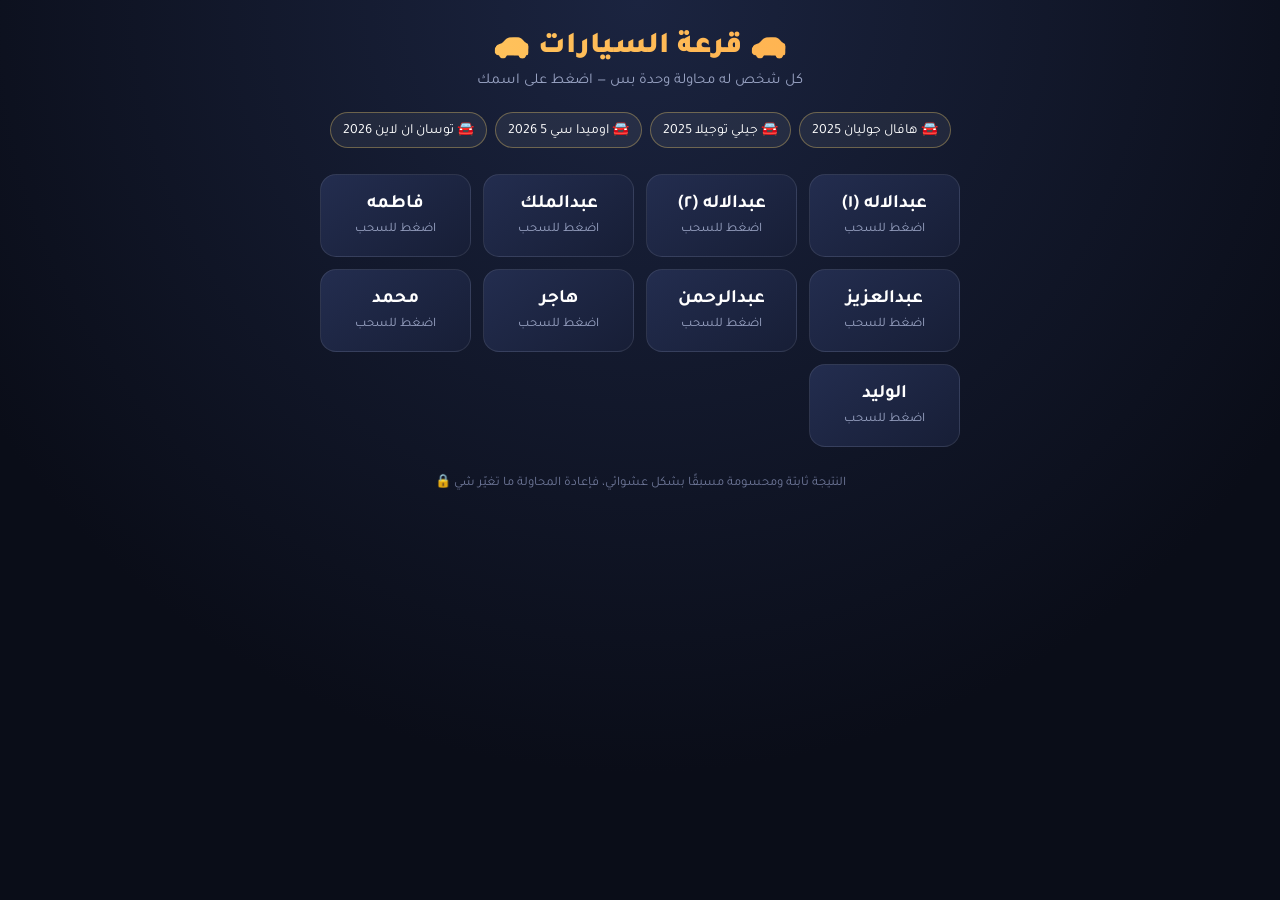
==== car-draw/index.html @ ab2edce1 "Add car draw page Co-Authored-By: Claude Opus 5.5 <noreply@anthropic.com> Claude-Session: https://cl" ====
<!DOCTYPE html>
<html lang="ar" dir="rtl">
<head>
<meta charset="UTF-8">
<meta name="viewport" content="width=device-width, initial-scale=1.0">
<title>قرعة السيارات 🚗</title>
<link href="https://fonts.googleapis.com/css2?family=Tajawal:wght@400;700;900&display=swap" rel="stylesheet">
<style>
*{box-sizing:border-box;margin:0;padding:0}
body{font-family:'Tajawal',sans-serif;background:radial-gradient(circle at top,#1b2440,#0a0d18 70%);color:#fff;min-height:100vh;padding:24px 16px 40px}
h1{text-align:center;font-size:30px;font-weight:900;margin-bottom:6px;background:linear-gradient(90deg,#ffd76a,#ff9f43);-webkit-background-clip:text;color:transparent}
.sub{text-align:center;color:#9aa4c4;margin-bottom:22px;font-size:15px}
.cars{display:flex;flex-wrap:wrap;gap:8px;justify-content:center;margin-bottom:26px}
.car{background:#ffffff10;border:1px solid #ffd76a55;padding:7px 12px;border-radius:20px;font-size:14px}
.grid{display:grid;grid-template-columns:repeat(auto-fill,minmax(140px,1fr));gap:12px;max-width:640px;margin:0 auto}
.p{background:linear-gradient(145deg,#232d4f,#171e36);border:1px solid #ffffff18;border-radius:16px;padding:18px 10px;text-align:center;font-size:19px;font-weight:700;cursor:pointer;transition:.2s}
.p:hover{transform:translateY(-3px);border-color:#ffd76a}
.p.done{cursor:default;opacity:.85;transform:none}
.p .r{display:block;font-size:13px;font-weight:400;margin-top:6px;color:#9aa4c4}
.p.win{border-color:#2ecc71;background:linear-gradient(145deg,#1d4a35,#14301f)}
.p.win .r{color:#7dffb2}
.ov{position:fixed;inset:0;background:#000c;display:none;align-items:center;justify-content:center;padding:20px;z-index:9}
.box{background:#161d33;border:1px solid #ffd76a55;border-radius:22px;padding:28px 22px;max-width:380px;width:100%;text-align:center}
.box h2{font-size:22px;margin-bottom:14px}
.slot{height:70px;border-radius:14px;background:#0b1020;border:2px solid #ffd76a;display:flex;align-items:center;justify-content:center;font-size:22px;font-weight:900;margin:18px 0;overflow:hidden}
.btn{border:0;border-radius:12px;padding:13px 22px;font-family:inherit;font-size:17px;font-weight:700;cursor:pointer;margin:4px}
.go{background:linear-gradient(90deg,#ffd76a,#ff9f43);color:#1a1200}
.no{background:#ffffff18;color:#fff}
.big{font-size:54px}
.note{text-align:center;color:#6f7899;font-size:13px;margin-top:26px}
</style>
</head>
<body>
<h1>🚗 قرعة السيارات 🚗</h1>
<p class="sub">كل شخص له محاولة وحدة بس — اضغط على اسمك</p>
<div class="cars" id="cars"></div>
<div class="grid" id="grid"></div>
<p class="note">النتيجة ثابتة ومحسومة مسبقًا بشكل عشوائي، فإعادة المحاولة ما تغيّر شي 🔒</p>

<div class="ov" id="ov"><div class="box" id="box"></div></div>

<script>
const people=['عبدالاله (١)','عبدالاله (٢)','عبدالملك','فاطمه','عبدالعزيز','عبدالرحمن','هاجر','محمد','الوليد'];
const cars=['هافال جوليان 2025','جيلي توجيلا 2025','اوميدا سي 5 2026','توسان ان لاين 2026'];
const B='[base64]';
const R=(()=>{const k=new TextEncoder().encode('qr3a-2026');const b=Uint8Array.from(atob(B),c=>c.charCodeAt(0)).map((v,i)=>v^k[i%k.length]);return JSON.parse(new TextDecoder().decode(b));})();
const KEY='qr3a-cars-2026';
let st={};try{st=JSON.parse(localStorage.getItem(KEY))||{}}catch(e){}
const save=()=>{try{localStorage.setItem(KEY,JSON.stringify(st))}catch(e){}};
document.getElementById('cars').innerHTML=cars.map(c=>'<span class="car">🚘 '+c+'</span>').join('');
const ov=document.getElementById('ov'),box=document.getElementById('box');
function render(){
  document.getElementById('grid').innerHTML=people.map((n,i)=>{
    if(st[i]){const c=R[i];return '<div class="p done '+(c?'win':'')+'">'+n+'<span class="r">'+(c?'🎉 '+c:'حظ أوفر 🙏')+'</span></div>'}
    return '<div class="p" onclick="ask('+i+')">'+n+'<span class="r">اضغط للسحب</span></div>'
  }).join('');
}
function ask(i){
  box.innerHTML='<h2>أنت <b style="color:#ffd76a">'+people[i]+'</b>؟</h2><p style="color:#9aa4c4">عندك محاولة وحدة بس وما تتكرر</p><div style="margin-top:18px"><button class="btn go" onclick="spin('+i+')">اسحب الحين 🎲</button><button class="btn no" onclick="ov.style.display=\'none\'">إلغاء</button></div>';
  ov.style.display='flex';
}
function spin(i){
  st[i]=1;save();
  const opts=cars.concat(['حظ أوفر']);
  box.innerHTML='<h2>'+people[i]+'</h2><div class="slot" id="slot">...</div><p style="color:#9aa4c4">جاري السحب...</p>';
  const s=document.getElementById('slot');let t=0,d=60;
  (function tick(){s.textContent=opts[t++%opts.length];d*=1.08;if(d<520)setTimeout(tick,d);else done(i)})();
}
function done(i){
  const c=R[i];
  box.innerHTML=c?'<div class="big">🎉</div><h2>مبروك يا '+people[i]+'!</h2><div class="slot" style="border-color:#2ecc71;color:#7dffb2">'+c+'</div><button class="btn go" onclick="ov.style.display=\'none\'">تم</button>'
   :'<div class="big">🙏</div><h2>حظ أوفر يا '+people[i]+'</h2><div class="slot">ما طلعت لك سيارة</div><button class="btn no" onclick="ov.style.display=\'none\'">تم</button>';
  render();
}
render();
</script>
</body>
</html>
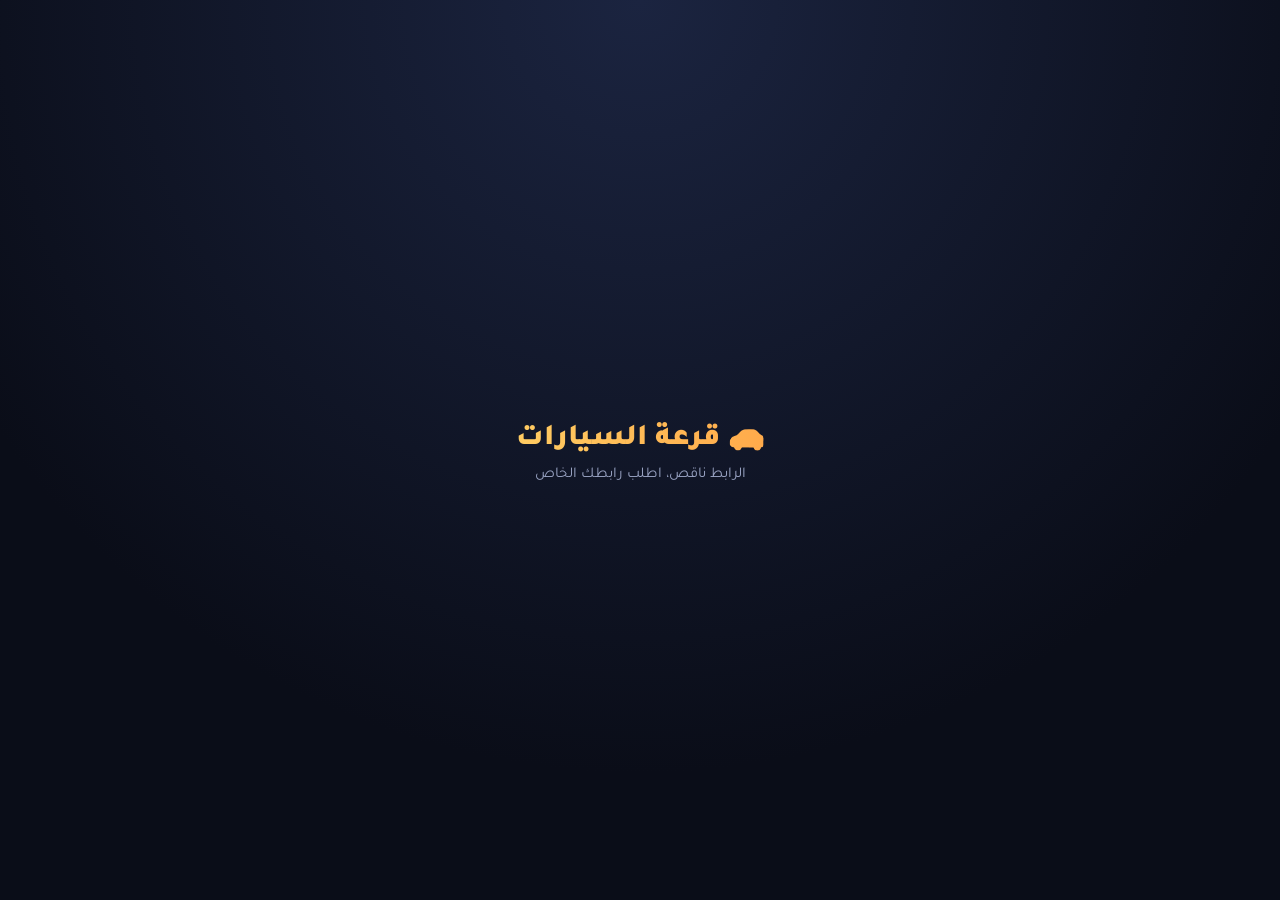
==== commit fb14e4f6: "Car draw: admin panel + personal links with Supabase backend Co-Authored-By: Claude Opus 5.5 <norepl" ====
--- a/car-draw/index.html
+++ b/car-draw/index.html
@@ -7,72 +7,66 @@
 <link href="https://fonts.googleapis.com/css2?family=Tajawal:wght@400;700;900&display=swap" rel="stylesheet">
 <style>
 *{box-sizing:border-box;margin:0;padding:0}
-body{font-family:'Tajawal',sans-serif;background:radial-gradient(circle at top,#1b2440,#0a0d18 70%);color:#fff;min-height:100vh;padding:24px 16px 40px}
-h1{text-align:center;font-size:30px;font-weight:900;margin-bottom:6px;background:linear-gradient(90deg,#ffd76a,#ff9f43);-webkit-background-clip:text;color:transparent}
-.sub{text-align:center;color:#9aa4c4;margin-bottom:22px;font-size:15px}
-.cars{display:flex;flex-wrap:wrap;gap:8px;justify-content:center;margin-bottom:26px}
+body{font-family:'Tajawal',sans-serif;background:radial-gradient(circle at top,#1b2440,#0a0d18 70%);color:#fff;min-height:100vh;display:flex;align-items:center;justify-content:center;padding:24px 16px}
+.card{width:100%;max-width:420px;text-align:center}
+h1{font-size:30px;font-weight:900;margin-bottom:8px;background:linear-gradient(90deg,#ffd76a,#ff9f43);-webkit-background-clip:text;color:transparent}
+.hi{font-size:22px;margin:18px 0 6px}
+.hi b{color:#ffd76a}
+.sub{color:#9aa4c4;font-size:15px}
+.cars{display:flex;flex-wrap:wrap;gap:8px;justify-content:center;margin:22px 0}
 .car{background:#ffffff10;border:1px solid #ffd76a55;padding:7px 12px;border-radius:20px;font-size:14px}
-.grid{display:grid;grid-template-columns:repeat(auto-fill,minmax(140px,1fr));gap:12px;max-width:640px;margin:0 auto}
-.p{background:linear-gradient(145deg,#232d4f,#171e36);border:1px solid #ffffff18;border-radius:16px;padding:18px 10px;text-align:center;font-size:19px;font-weight:700;cursor:pointer;transition:.2s}
-.p:hover{transform:translateY(-3px);border-color:#ffd76a}
-.p.done{cursor:default;opacity:.85;transform:none}
-.p .r{display:block;font-size:13px;font-weight:400;margin-top:6px;color:#9aa4c4}
-.p.win{border-color:#2ecc71;background:linear-gradient(145deg,#1d4a35,#14301f)}
-.p.win .r{color:#7dffb2}
-.ov{position:fixed;inset:0;background:#000c;display:none;align-items:center;justify-content:center;padding:20px;z-index:9}
-.box{background:#161d33;border:1px solid #ffd76a55;border-radius:22px;padding:28px 22px;max-width:380px;width:100%;text-align:center}
-.box h2{font-size:22px;margin-bottom:14px}
-.slot{height:70px;border-radius:14px;background:#0b1020;border:2px solid #ffd76a;display:flex;align-items:center;justify-content:center;font-size:22px;font-weight:900;margin:18px 0;overflow:hidden}
-.btn{border:0;border-radius:12px;padding:13px 22px;font-family:inherit;font-size:17px;font-weight:700;cursor:pointer;margin:4px}
-.go{background:linear-gradient(90deg,#ffd76a,#ff9f43);color:#1a1200}
-.no{background:#ffffff18;color:#fff}
-.big{font-size:54px}
-.note{text-align:center;color:#6f7899;font-size:13px;margin-top:26px}
+.slot{height:84px;border-radius:16px;background:#0b1020;border:2px solid #ffd76a;display:flex;align-items:center;justify-content:center;font-size:24px;font-weight:900;margin:22px 0;padding:0 10px}
+.slot.win{border-color:#2ecc71;color:#7dffb2;box-shadow:0 0 30px #2ecc7155}
+.btn{border:0;border-radius:14px;padding:16px 30px;font-family:inherit;font-size:20px;font-weight:900;cursor:pointer;background:linear-gradient(90deg,#ffd76a,#ff9f43);color:#1a1200;width:100%}
+.btn:disabled{opacity:.5}
+.big{font-size:64px;margin-top:10px}
+.lock{color:#6f7899;font-size:13px;margin-top:18px}
 </style>
 </head>
 <body>
-<h1>🚗 قرعة السيارات 🚗</h1>
-<p class="sub">كل شخص له محاولة وحدة بس — اضغط على اسمك</p>
-<div class="cars" id="cars"></div>
-<div class="grid" id="grid"></div>
-<p class="note">النتيجة ثابتة ومحسومة مسبقًا بشكل عشوائي، فإعادة المحاولة ما تغيّر شي 🔒</p>
-
-<div class="ov" id="ov"><div class="box" id="box"></div></div>
-
+<div class="card" id="app"><h1>🚗 قرعة السيارات</h1><p class="sub">جاري التحميل...</p></div>
 <script>
-const people=['عبدالاله (١)','عبدالاله (٢)','عبدالملك','فاطمه','عبدالعزيز','عبدالرحمن','هاجر','محمد','الوليد'];
-const cars=['هافال جوليان 2025','جيلي توجيلا 2025','اوميدا سي 5 2026','توسان ان لاين 2026'];
-const B='[base64]';
-const R=(()=>{const k=new TextEncoder().encode('qr3a-2026');const b=Uint8Array.from(atob(B),c=>c.charCodeAt(0)).map((v,i)=>v^k[i%k.length]);return JSON.parse(new TextDecoder().decode(b));})();
-const KEY='qr3a-cars-2026';
-let st={};try{st=JSON.parse(localStorage.getItem(KEY))||{}}catch(e){}
-const save=()=>{try{localStorage.setItem(KEY,JSON.stringify(st))}catch(e){}};
-document.getElementById('cars').innerHTML=cars.map(c=>'<span class="car">🚘 '+c+'</span>').join('');
-const ov=document.getElementById('ov'),box=document.getElementById('box');
-function render(){
-  document.getElementById('grid').innerHTML=people.map((n,i)=>{
-    if(st[i]){const c=R[i];return '<div class="p done '+(c?'win':'')+'">'+n+'<span class="r">'+(c?'🎉 '+c:'حظ أوفر 🙏')+'</span></div>'}
-    return '<div class="p" onclick="ask('+i+')">'+n+'<span class="r">اضغط للسحب</span></div>'
-  }).join('');
+const SB_URL='https://yhgjrdvallnyvqkctspp.supabase.co', SB_KEY='sb_publishable_DIdaUajYtTDQh-hTThAkIg_4Fy7CoG_';
+const token=new URLSearchParams(location.search).get('t')||'';
+const app=document.getElementById('app');
+async function rpc(fn,args){
+  const r=await fetch(SB_URL+'/rest/v1/rpc/'+fn,{method:'POST',headers:{apikey:SB_KEY,Authorization:'Bearer '+SB_KEY,'Content-Type':'application/json'},body:JSON.stringify(args)});
+  if(!r.ok) throw new Error(await r.text());
+  return r.json();
 }
-function ask(i){
-  box.innerHTML='<h2>أنت <b style="color:#ffd76a">'+people[i]+'</b>؟</h2><p style="color:#9aa4c4">عندك محاولة وحدة بس وما تتكرر</p><div style="margin-top:18px"><button class="btn go" onclick="spin('+i+')">اسحب الحين 🎲</button><button class="btn no" onclick="ov.style.display=\'none\'">إلغاء</button></div>';
-  ov.style.display='flex';
+const esc=s=>String(s??'').replace(/[&<>"']/g,c=>({'&':'&amp;','<':'&lt;','>':'&gt;','"':'&quot;',"'":'&#39;'}[c]));
+function result(d){
+  app.innerHTML='<h1>🚗 قرعة السيارات</h1>'+(d.car
+    ?'<div class="big">🎉</div><p class="hi">مبروك يا <b>'+esc(d.name)+'</b>!</p><div class="slot win">'+esc(d.car)+'</div>'
+    :'<div class="big">🙏</div><p class="hi">حظ أوفر يا <b>'+esc(d.name)+'</b></p><div class="slot">ما طلعت لك سيارة</div>')
+    +'<p class="lock">🔒 نتيجتك انحفظت وما تتغير</p>';
 }
-function spin(i){
-  st[i]=1;save();
-  const opts=cars.concat(['حظ أوفر']);
-  box.innerHTML='<h2>'+people[i]+'</h2><div class="slot" id="slot">...</div><p style="color:#9aa4c4">جاري السحب...</p>';
-  const s=document.getElementById('slot');let t=0,d=60;
-  (function tick(){s.textContent=opts[t++%opts.length];d*=1.08;if(d<520)setTimeout(tick,d);else done(i)})();
+async function load(){
+  if(!token){app.innerHTML='<h1>🚗 قرعة السيارات</h1><p class="sub">الرابط ناقص، اطلب رابطك الخاص</p>';return}
+  try{
+    const d=await rpc('qr_me',{p_token:token});
+    if(!d.ok){app.innerHTML='<h1>🚗 قرعة السيارات</h1><p class="sub">الرابط غير صحيح ❌</p>';return}
+    if(d.drawn) return result(d);
+    window._cars=d.cars;
+    app.innerHTML='<h1>🚗 قرعة السيارات</h1><p class="hi">هلا <b>'+esc(d.name)+'</b> 👋</p><p class="sub">عندك محاولة وحدة بس وما تتكرر</p>'
+      +'<div class="cars">'+d.cars.map(c=>'<span class="car">🚘 '+esc(c)+'</span>').join('')+'</div>'
+      +'<div class="slot" id="slot">❓</div><button class="btn" id="go">اسحب الحين 🎲</button>';
+    document.getElementById('go').onclick=draw;
+  }catch(e){app.innerHTML='<h1>🚗 قرعة السيارات</h1><p class="sub">صار خطأ في الاتصال، حدّث الصفحة</p>'}
 }
-function done(i){
-  const c=R[i];
-  box.innerHTML=c?'<div class="big">🎉</div><h2>مبروك يا '+people[i]+'!</h2><div class="slot" style="border-color:#2ecc71;color:#7dffb2">'+c+'</div><button class="btn go" onclick="ov.style.display=\'none\'">تم</button>'
-   :'<div class="big">🙏</div><h2>حظ أوفر يا '+people[i]+'</h2><div class="slot">ما طلعت لك سيارة</div><button class="btn no" onclick="ov.style.display=\'none\'">تم</button>';
-  render();
+async function draw(){
+  const b=document.getElementById('go');b.disabled=true;b.textContent='جاري السحب...';
+  const s=document.getElementById('slot'),opts=(window._cars||[]).concat(['حظ أوفر']);
+  let res=null,err=false,t=0,d=60;
+  rpc('qr_draw',{p_token:token}).then(r=>res=r).catch(()=>err=true);
+  (function tick(){
+    s.textContent=opts[t++%opts.length];d*=1.09;
+    if(d<450||(!res&&!err))setTimeout(tick,Math.min(d,450));
+    else if(err){s.textContent='خطأ، حدّث الصفحة';}
+    else result(res);
+  })();
 }
-render();
+load();
 </script>
 </body>
 </html>
